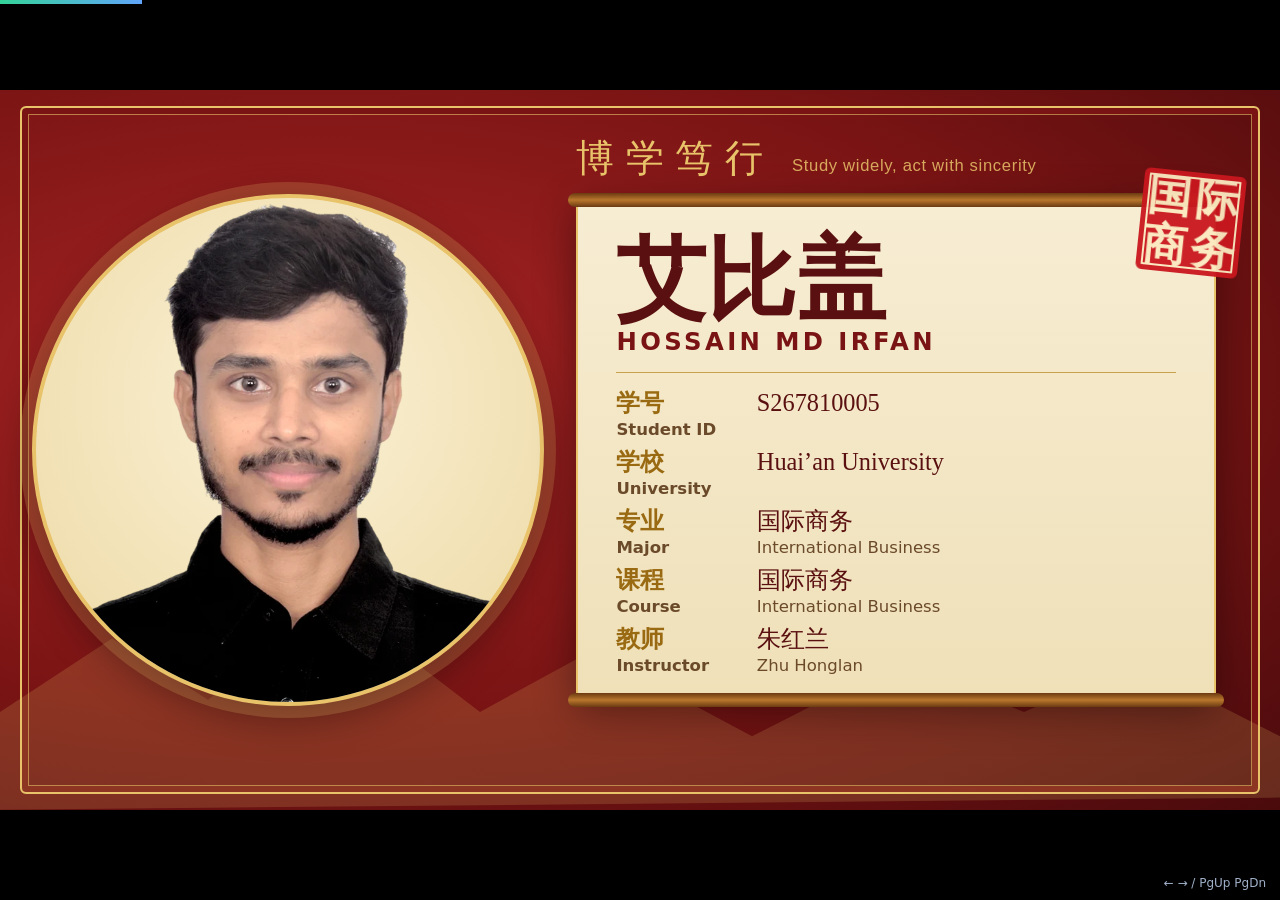
==== hau/mib/index.html @ 046bc31d "Update print statement from 'Hello' to 'Goodbye'" ====
<!DOCTYPE html>
<html lang="en"><head><meta charset="utf-8"><title>National Policy &amp; International Business: Bangladesh | 国家政策与国际商务</title>
<meta name="viewport" content="width=device-width, initial-scale=1, viewport-fit=cover">
<style>
:root{--bg:#0b1220;--fg:#eef2f8;--mut:#9fb0c8;--card:#141d31;--g:#34d399;--r:#f87171;--y:#fbbf24;--b:#60a5fa;color-scheme:dark;box-sizing:border-box;padding-top:env(safe-area-inset-top,0px);padding-bottom:env(safe-area-inset-bottom,0px)}
*{box-sizing:border-box}html,body{height:100%;margin:0;overflow:hidden}
body{background:#000;color:var(--fg);font-family:"Segoe UI",system-ui,-apple-system,"PingFang SC","Microsoft YaHei",sans-serif}
#bar{position:fixed;left:0;top:0;height:4px;background:linear-gradient(90deg,var(--g),var(--b));transition:width .5s;z-index:5}
.s{position:absolute;inset:0;padding:4.5cqh 7cqw;display:flex;flex-direction:column;justify-content:center;opacity:0;visibility:hidden;transform:translateX(40px);transition:all .6s;overflow-y:auto}
.s.on{opacity:1;visibility:visible;transform:none}
.k{color:var(--g);letter-spacing:.15em;font-size:1.5cqw;text-transform:uppercase}
h1,h2{margin:.2em 0 0;line-height:1.15}h1{font-size:5.2cqw}h2{font-size:4cqw}
.zh{color:var(--y);font-size:.62em;font-weight:500;display:block;margin-top:.25em}
.sub{color:var(--mut);font-size:2cqw;margin-top:1.2em}
.grid{display:grid;grid-template-columns:repeat(auto-fit,minmax(230px,1fr));gap:16px;margin-top:2.2cqh}
.c{background:var(--card);border:1px solid #243150;border-radius:14px;padding:18px 20px;font-size:1.7cqw;line-height:1.45}
.c b{display:block;font-size:1.1em;margin-bottom:4px}.c i{display:block;color:var(--y);font-style:normal;margin-top:6px;font-size:.92em}
.big{font-size:5cqw;font-weight:700;color:var(--g)}
.src{color:var(--mut);font-size:1.2cqw;margin-top:2cqh}
.a{opacity:0;transform:translateY(24px)}.on .a{animation:up .7s forwards;animation-delay:calc(var(--d,0)*.18s + .2s)}
@keyframes up{to{opacity:1;transform:none}}
svg{width:100%;max-height:40cqh;margin-top:1cqh}svg text{fill:var(--fg);font-size:17px}svg .z{fill:var(--y);font-size:15px}
.ln{stroke-dasharray:400;stroke-dashoffset:400}.on .ln{animation:dr 1.4s forwards;animation-delay:calc(var(--d,0)*.4s + .6s)}
@keyframes dr{to{stroke-dashoffset:0}}
.nd{opacity:0}.on .nd{animation:up .6s forwards;animation-delay:calc(var(--d,0)*.3s + .3s)}
#hint{position:fixed;right:14px;bottom:calc(10px + env(safe-area-inset-bottom,0px));color:var(--mut);font-size:12px;z-index:5}

.intro{padding:0;display:grid;grid-template-columns:minmax(0,.9fr) minmax(0,1.1fr);align-items:end;overflow:hidden;background:radial-gradient(ellipse at 25% 40%,#a82424 0,#7a1414 55%,#4a0a0c 100%);--gold:#e8c36a;--ink:#5a1010}
.intro::before{content:"";position:absolute;inset:2.2cqh 1.6cqw;border:2px solid var(--gold);border-radius:6px;pointer-events:none;box-shadow:inset 0 0 0 6px #7a1414,inset 0 0 0 7px rgba(232,195,106,.6)}
.intro .mt{position:absolute;left:0;right:0;bottom:0;height:34cqh;opacity:.18}
.scroll{position:relative;align-self:center;margin-right:5cqw;background:linear-gradient(#f7edd3,#efe0b8);color:var(--ink);border:2px solid var(--gold);border-radius:6px;padding:3.2cqh 3cqw;box-shadow:0 10px 40px rgba(0,0,0,.4);font-family:"KaiTi","STKaiti","Songti SC","SimSun",serif}
.scroll::before,.scroll::after{content:"";position:absolute;left:-10px;right:-10px;height:14px;border-radius:7px;background:linear-gradient(#6b3a12,#b9772c,#6b3a12)}
.scroll::before{top:-8px}.scroll::after{bottom:-8px}
.nz{font-size:7cqw;font-weight:700;line-height:1.05;margin-top:.1em}
.ne{font-family:"Segoe UI",system-ui,sans-serif;letter-spacing:.14em;font-size:1.9cqw;color:#7a1414;font-weight:600}
.rw{display:grid;grid-template-columns:5.2em 1fr;gap:6px 14px;margin-top:2.2cqh;border-top:1px solid #c9a24d;padding-top:2cqh;font-size:1.9cqw;line-height:1.3}
.rw .l{color:#9a6a12;font-weight:700}.rw small{display:block;font-family:"Segoe UI",system-ui,sans-serif;font-size:.68em;color:#6b4a2a}
.seal{position:absolute;right:-2.2cqw;top:-4cqh;width:8cqw;aspect-ratio:1;background:#c8161d;color:#fbe9c0;display:grid;grid-template:1fr 1fr/1fr 1fr;place-items:center;font-size:3.4cqw;font-weight:700;border:3px solid #c8161d;outline:2px solid #fbe9c0;outline-offset:-7px;transform:rotate(6deg);border-radius:6px;line-height:1}
.on .seal{animation:stamp .5s 1.6s both}@keyframes stamp{from{opacity:0;transform:scale(2) rotate(-8deg)}to{opacity:.95;transform:rotate(6deg)}}
.vt{position:absolute;left:45cqw;top:6cqh;color:var(--gold);font-family:"KaiTi","STKaiti",serif;font-size:3cqw;letter-spacing:.3em;z-index:2;display:flex;align-items:baseline;gap:1.4cqw}
.vt small{font-size:1.3cqw;letter-spacing:.04em;font-family:"Segoe UI",sans-serif;opacity:.85}
#stage{position:absolute;left:50%;top:50%;width:min(100vw,177.78vh);aspect-ratio:16/9;transform:translate(-50%,-50%);container-type:size;overflow:hidden;background:var(--bg)}
.intro .ph{position:relative;height:100%;display:flex;align-items:center;justify-content:center}
.intro .sun{position:relative;width:min(80cqh,40cqw);aspect-ratio:1;border-radius:50%;overflow:hidden;background:radial-gradient(circle at 50% 40%,#fbf1d6,#ecd8a2);border:4px solid var(--gold);box-shadow:0 0 0 12px rgba(232,195,106,.2),0 12px 40px rgba(0,0,0,.4);display:flex;align-items:flex-end;justify-content:center}
.intro .sun img{height:102%;display:block;margin-bottom:-1%}
.on .sun{animation:pop .9s both}.on .sun img{animation:rise 1s .3s both}
@keyframes pop{from{opacity:0;transform:scale(.4)}to{opacity:1;transform:none}}
@keyframes rise{from{opacity:0;transform:translateY(60px)}to{opacity:1;transform:none}}
</style></head><body><div id="bar"></div>
<div id="stage">
<section class="s intro">
<svg class="mt" viewBox="0 0 800 200" preserveAspectRatio="none"><path d="M0 200V120l70-60 60 50 80-80 90 90 70-50 100 70 90-60 80 40 70-40 90 60v50z" fill="#e8c36a"/></svg>
<div class="vt a" id="mo"><span></span><small>Study widely, act with sincerity</small></div>
<div class="ph"><div class="sun"><img id="ph" alt="Presenter portrait"></div></div>
<div class="scroll a" style="--d:2"><div class="seal" id="sl"></div>
<div class="nz" id="nz"></div><div class="ne" id="ne"></div>
<div class="rw">
<div class="l">学号<small>Student ID</small></div><div id="id"></div>
<div class="l">学校<small>University</small></div><div id="un"></div>
<div class="l">专业<small>Major</small></div><div id="mj"></div>
<div class="l">课程<small>Course</small></div><div id="co"></div>
<div class="l">教师<small>Instructor</small></div><div id="in"></div>
</div></div></section>


<section class="s">
<div class="k a" id="kick"></div>
<h1 class="a" style="--d:1">National Policy and International Business: The Case of Bangladesh<span class="zh">国家政策与国际商务:孟加拉国案例</span></h1>
<div class="sub a" style="--d:2">Geopolitical friction in China–Bangladesh infrastructure cooperation<span class="zh">中孟基础设施合作中的地缘政治摩擦</span></div>
</section>

<section class="s">
<div class="k a">01 · Objective 目标</div>
<h2 class="a" style="--d:1">Bangladesh: a strategic node in China’s Belt and Road<span class="zh">孟加拉国:“一带一路”中的战略节点</span></h2>
<div class="grid">
<div class="c a" style="--d:2"><b>Joined BRI in 2016</b>Chinese capital now spans transport, energy and industrial zones.<i>2016年加入“一带一路”,中资覆盖交通、能源与产业园区。</i></div>
<div class="c a" style="--d:3"><b>Research question</b>How do a host country’s FDI-seeking policies collide with third-party states’ policies?<i>东道国的引资政策如何与第三方国家的政策相互碰撞?</i></div>
<div class="c a" style="--d:4"><b>Link to Chapter 3 (Huawei)</b>Again, state policy shapes business outcomes beyond pure market logic.<i>与第三章华为案例相呼应:国家政策超越纯市场逻辑,左右企业结果。</i></div>
</div></section>

<section class="s">
<div class="k a">02 · Model 分析模型</div>
<h2 class="a" style="--d:1">The Triangular Policy Game<span class="zh">三角政策博弈模型</span></h2>
<svg viewBox="0 0 700 360" aria-label="Triangular policy model">
<g stroke-width="3" fill="none"><line class="ln" style="--d:1" x1="150" y1="290" x2="550" y2="290" stroke="#34d399"/><line class="ln" style="--d:2" x1="350" y1="70" x2="150" y2="290" stroke="#f87171"/><line class="ln" style="--d:3" x1="350" y1="70" x2="550" y2="290" stroke="#f87171" stroke-dasharray="8 8"/></g>
<g class="nd" style="--d:1"><circle cx="150" cy="290" r="9" fill="#60a5fa"/><text x="60" y="330">Bangladesh (host)</text><text class="z" x="60" y="352">孟加拉国(东道国):求资金、建基建</text></g>
<g class="nd" style="--d:2"><circle cx="550" cy="290" r="9" fill="#34d399"/><text x="470" y="330">China (investor)</text><text class="z" x="440" y="352">中国(投资国):BRI、贷款、工程</text></g>
<g class="nd" style="--d:3"><circle cx="350" cy="70" r="9" fill="#f87171"/><text x="250" y="42">Third parties: India, US</text><text class="z" x="250" y="62">第三方:印度、美国 · 对冲、施压、替代方案</text></g>
</svg>
<div class="sub a" style="--d:4;margin-top:0;font-size:1.55cqw">Third-party security concerns can override pure economic logic. Beijing itself says cooperation should be free from third-party influence.<span class="zh">第三方的安全关切可能压过纯经济逻辑;中方也强调中孟合作不应受第三方干扰。</span></div>
<div class="src">Source: The Business Standard, 2026</div>
</section>

<section class="s">
<div class="k a">03 · Case 1 案例一</div>
<h2 class="a" style="--d:1">Teesta River Project<span class="zh">提斯塔河综合治理与修复项目</span></h2>
<div class="grid">
<div class="c a" style="--d:2"><span class="big">$750M</span><br>Phase 1 cost, of which Bangladesh seeks <b style="display:inline">$550M</b> from China; work planned 2026–2029.<i>一期约7.5亿美元,孟方申请中方贷款5.5亿美元;计划2026–2029年实施。</i></div>
<div class="c a" style="--d:3"><b>India’s concern</b>Shared river, and the site lies near the Siliguri Corridor. India says it has conveyed its views to Dhaka.<i>印度关切:跨境河流,且靠近西里古里走廊;印方已向达卡表明立场。</i></div>
<div class="c a" style="--d:4"><b>Update on my draft</b>Once stalled; in 2026 China pledged support and a feasibility study is done. Friction now shows as diplomacy, not a halt.<i>此前搁置;2026年中方承诺支持,可行性研究已完成。</i></div>
</div>
<div class="src">Sources: Prothom Alo, Observer BD, ThePrint (2026)</div></section>

<section class="s">
<div class="k a">04 · Case 2 案例二</div>
<h2 class="a" style="--d:1">Mongla Port: India and China at one port<span class="zh">蒙拉港:中印同港并存</span></h2>
<div class="grid">
<div class="c a" style="--d:2"><b>June 2026 · MoU</b>CCECC to develop a 110-acre economic zone on land once earmarked for India; offer of $650M.<i>2026年6月:中国土木工程集团获批开发110英亩经济区,原为印度预留地。</i></div>
<div class="c a" style="--d:3"><b>10 Oct 2026 · Loan</b><span class="big">$335.78M</span><br>China Exim concessional loan for two container terminals, due Dec 2028.<i>10月10日:中国进出口银行优惠贷款,建设两座集装箱码头。</i></div>
<div class="c a" style="--d:4"><b>Not a takeover</b>India still built the Khulna–Mongla rail and holds a terminal deal from 2024. Bangladesh balances both.<i>并非中国接管:印度仍有铁路与码头安排,孟加拉国两边平衡。</i></div>
</div>
<div class="src">Sources: TBS, Maritime Gateway, Outlook India (2026)</div></section>

<section class="s">
<div class="k a">05 · Scale 规模</div>
<h2 class="a" style="--d:1">Investment pull, and BCIM<span class="zh">投资吸引力与孟中印缅经济走廊</span></h2>
<div class="grid">
<div class="c a" style="--d:2"><span class="big">$9.2B</span><br>Proposals by 12 Chinese firms during the 22–26 June 2026 state visit (proposals, not realized FDI).<i>12家中企提出92亿美元投资意向(仅为意向,非已落地外资)。</i></div>
<div class="c a" style="--d:3"><span class="big">$18.2B vs $1.3B</span><br>China’s exports to vs imports from Bangladesh: a deep trade imbalance.<i>中国对孟出口182亿美元,自孟进口仅13亿美元。</i></div>
<div class="c a" style="--d:4"><b>BCIM corridor</b>Kunming–Myanmar–Chattogram link. China reaffirmed interest in 2026, but it remains a proposal.<i>昆明—缅甸—吉大港走廊:中方重申兴趣,目前仍为设想。</i></div>
</div>
<div class="src">Sources: Bernama/BSS, Observer BD, TBS (2026)</div></section>

<section class="s">
<div class="k a">06 · Mechanisms 作用机制</div>
<h2 class="a" style="--d:1">How third-party policy shapes business<span class="zh">第三方政策如何影响商业决策</span></h2>
<div class="grid">
<div class="c a" style="--d:2"><b>Diplomatic pressure</b>Public statements and “debt-trap” narratives shape opinion and timing.<i>外交施压与“债务陷阱”叙事。</i></div>
<div class="c a" style="--d:3"><b>Counter-offers</b>India offered to invest in Teesta in 2024 and earlier planned zones at Mongla.<i>替代方案:印度曾提出参与提斯塔并规划经济区。</i></div>
<div class="c a" style="--d:4"><b>Sanctions risk (potential)</b>Banks and contractors may hesitate if secondary sanctions loom, as in the Huawei case.<i>潜在风险:二级制裁使银行与承包商犹豫(类比华为)。</i></div>
</div></section>

<section class="s">
<div class="k a">07 · Conclusion 结论</div>
<h2 class="a" style="--d:1">Hedging is the host-country strategy<span class="zh">对冲平衡:东道国的应对策略</span></h2>
<div class="grid">
<div class="c a" style="--d:2"><b>For governments</b>Take Chinese capital while keeping Indian ties: strategic hedging.<i>政府:引入中资,同时维系对印关系。</i></div>
<div class="c a" style="--d:3"><b>For firms</b>Price in third-party political risk when bidding in South Asia.<i>企业:投标时须计入第三方政治风险。</i></div>
<div class="c a" style="--d:4"><b>Huawei parallel</b>National policy is not neutral: it can enable or block international business.<i>与华为案例一致:国家政策可促成,也可阻断国际商务。</i></div>
</div>
<div class="sub a" style="--d:5">Thank you · 谢谢!</div></section>

</div>
<div id="hint">← → / PgUp PgDn</div>
<script>
/* ===== EDIT HERE (改这里) ===== */
var CONFIG={
uni:["","Huai’an University"],
nameZh:"艾比盖",nameEn:"HOSSAIN MD IRFAN",id:"S267810005",
major:["国际商务","International Business"],
course:["国际商务","International Business"],
instructor:["朱红兰","Zhu Honglan"],
seal:"国际商务",motto:"博学笃行"};
/* ===== END ===== */
(function(){var C=CONFIG,$=function(i){return document.getElementById(i)};
function two(a){return a[0]?a[0]+'<small>'+a[1]+'</small>':a[1]}
$('nz').textContent=C.nameZh;$('ne').textContent=C.nameEn;$('id').textContent=C.id;
$('un').innerHTML=two(C.uni);$('mj').innerHTML=two(C.major);$('co').innerHTML=two(C.course);$('in').innerHTML=two(C.instructor);
$('sl').innerHTML=C.seal.split('').map(function(c){return'<span>'+c+'</span>'}).join('');
$('mo').firstChild.textContent=C.motto;
$('kick').textContent=C.course[1]+' · '+C.course[0]+' · '+C.uni[1]+(C.uni[0]?' '+C.uni[0]:'');
document.title=document.title;})();
var S=[].slice.call(document.querySelectorAll('.s')),i=0,bar=document.getElementById('bar');
function go(n){i=Math.max(0,Math.min(S.length-1,n));S.forEach(function(s,k){s.classList.toggle('on',k===i)});bar.style.width=((i+1)/S.length*100)+'%';try{history.replaceState(null,'','#'+(i+1))}catch(e){}}
var h=parseInt((location.hash||'').slice(1),10);go(h>0?h-1:0);
document.addEventListener('keydown',function(e){var k=e.key;if(['ArrowRight','ArrowDown','PageDown',' ','Enter'].indexOf(k)>-1){e.preventDefault();go(i+1)}else if(['ArrowLeft','ArrowUp','PageUp','Backspace'].indexOf(k)>-1){e.preventDefault();go(i-1)}else if(k==='f'||k==='F'){var d=document.documentElement;document.fullscreenElement?document.exitFullscreen():d.requestFullscreen&&d.requestFullscreen()}else if(k==='Home')go(0);else if(k==='End')go(S.length-1)});
var x0=null;document.addEventListener('touchstart',function(e){x0=e.touches[0].clientX});
document.addEventListener('touchend',function(e){if(x0===null)return;var d=e.changedTouches[0].clientX-x0;if(Math.abs(d)>50)go(i+(d<0?1:-1));x0=null});
document.addEventListener('click',function(e){go(i+(e.clientX<innerWidth*.2?-1:1))});
</script><script>document.getElementById("ph").src="[data-uri]";</script></body></html>
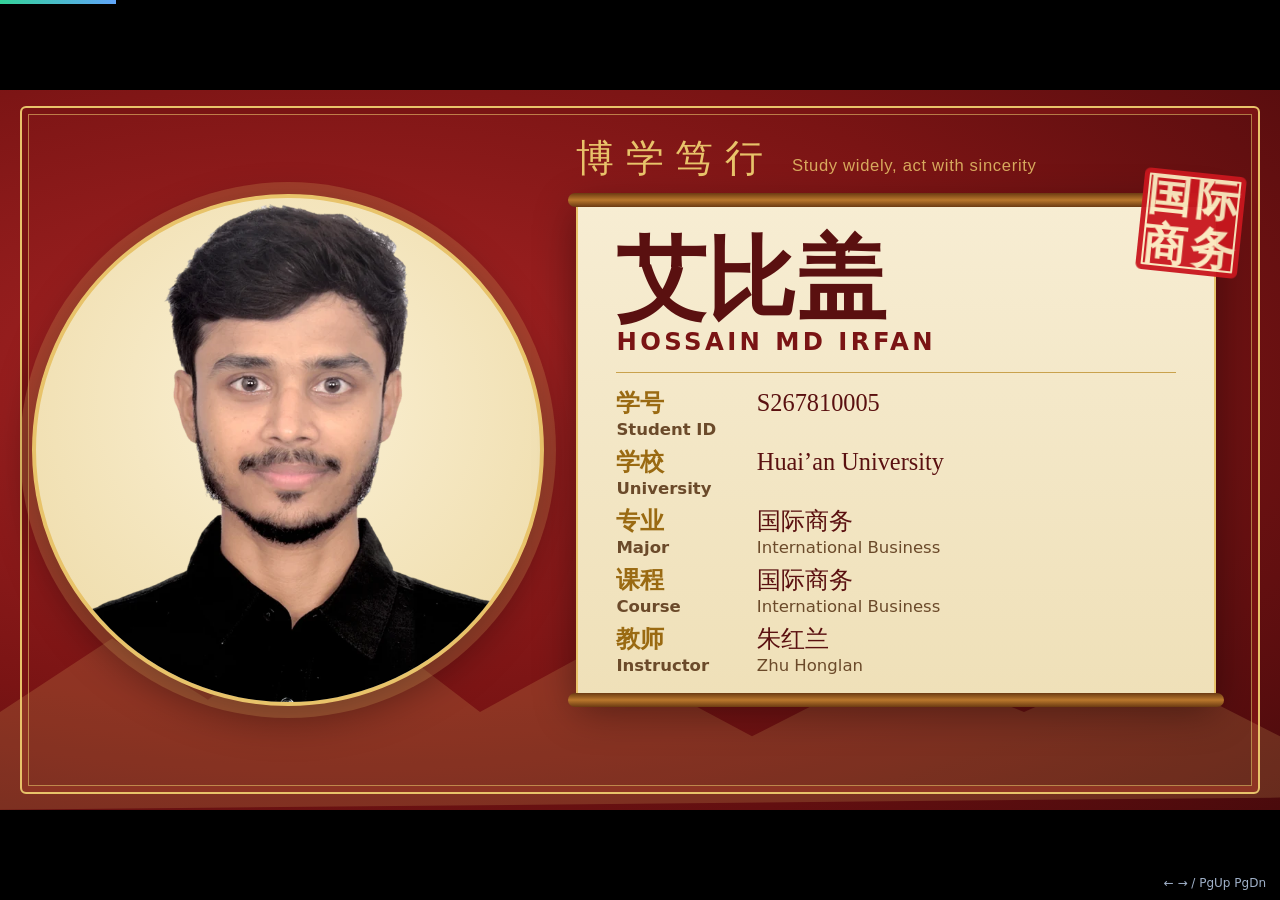
==== commit 93cefc4f: "Update index.html with new content on Bangladesh's policies Added new sections and updated existing " ====
--- a/hau/mib/index.html
+++ b/hau/mib/index.html
@@ -19,7 +19,7 @@
 .src{color:var(--mut);font-size:1.2cqw;margin-top:2cqh}
 .a{opacity:0;transform:translateY(24px)}.on .a{animation:up .7s forwards;animation-delay:calc(var(--d,0)*.18s + .2s)}
 @keyframes up{to{opacity:1;transform:none}}
-svg{width:100%;max-height:40cqh;margin-top:1cqh}svg text{fill:var(--fg);font-size:17px}svg .z{fill:var(--y);font-size:15px}
+svg{width:100%;max-height:40cqh;margin-top:1cqh}svg text{fill:var(--fg);font-size:19px}svg .z{fill:var(--y);font-size:17px}
 .ln{stroke-dasharray:400;stroke-dashoffset:400}.on .ln{animation:dr 1.4s forwards;animation-delay:calc(var(--d,0)*.4s + .6s)}
 @keyframes dr{to{stroke-dashoffset:0}}
 .nd{opacity:0}.on .nd{animation:up .6s forwards;animation-delay:calc(var(--d,0)*.3s + .3s)}
@@ -46,6 +46,10 @@
 .on .sun{animation:pop .9s both}.on .sun img{animation:rise 1s .3s both}
 @keyframes pop{from{opacity:0;transform:scale(.4)}to{opacity:1;transform:none}}
 @keyframes rise{from{opacity:0;transform:translateY(60px)}to{opacity:1;transform:none}}
+.tl{display:flex;gap:1cqw;margin-top:2cqh}.tl>div{flex:1;background:var(--card);border-top:3px solid var(--r);border-radius:8px;padding:1.1cqw;font-size:1.3cqw;line-height:1.4}.tl b{display:block;color:var(--y);font-size:1.25em}.tl i{display:block;color:var(--y);font-style:normal;margin-top:5px}
+.sm .c{font-size:1.5cqw}.sm h2{font-size:3.5cqw}
+.bars{margin-top:2.2cqh}.bar{display:flex;align-items:center;gap:1.2cqw;margin:1.2cqh 0;font-size:1.55cqw}.bar .lb{width:24cqw}.bar i{display:block;color:var(--y);font-style:normal;font-size:.85em}.bar .tr{flex:1;background:#1c2742;border-radius:8px;height:4.4cqh;overflow:hidden}.bar .fill{display:flex;align-items:center;justify-content:flex-end;height:100%;width:0;background:linear-gradient(90deg,var(--g),var(--b));padding-right:.8cqw;font-weight:700;color:#06121f}.on .fill{animation:gr 1.4s forwards;animation-delay:calc(var(--d,0)*.3s + .4s)}@keyframes gr{to{width:var(--w)}}
+.chips{display:flex;flex-wrap:wrap;gap:1cqw;margin-top:2cqh}.chips span{background:var(--card);border:1px solid #243150;border-radius:999px;padding:.8cqh 1.4cqw;font-size:1.35cqw}.chips i{color:var(--y);font-style:normal;margin-left:.5cqw}
 </style></head><body><div id="bar"></div>
 <div id="stage">
 <section class="s intro">
@@ -66,79 +70,75 @@
 <section class="s">
 <div class="k a" id="kick"></div>
 <h1 class="a" style="--d:1">National Policy and International Business: The Case of Bangladesh<span class="zh">国家政策与国际商务:孟加拉国案例</span></h1>
-<div class="sub a" style="--d:2">Geopolitical friction in China–Bangladesh infrastructure cooperation<span class="zh">中孟基础设施合作中的地缘政治摩擦</span></div>
+<div class="sub a" style="--d:2">When other states’ policies decide a country’s development<span class="zh">当他国政策左右一国的发展</span></div>
 </section>
 
-<section class="s">
-<div class="k a">01 · Objective 目标</div>
-<h2 class="a" style="--d:1">Bangladesh: a strategic node in China’s Belt and Road<span class="zh">孟加拉国:“一带一路”中的战略节点</span></h2>
-<div class="grid">
-<div class="c a" style="--d:2"><b>Joined BRI in 2016</b>Chinese capital now spans transport, energy and industrial zones.<i>2016年加入“一带一路”,中资覆盖交通、能源与产业园区。</i></div>
-<div class="c a" style="--d:3"><b>Research question</b>How do a host country’s FDI-seeking policies collide with third-party states’ policies?<i>东道国的引资政策如何与第三方国家的政策相互碰撞?</i></div>
-<div class="c a" style="--d:4"><b>Link to Chapter 3 (Huawei)</b>Again, state policy shapes business outcomes beyond pure market logic.<i>与第三章华为案例相呼应:国家政策超越纯市场逻辑,左右企业结果。</i></div>
-</div></section>
+<section class="s sm">
+<div class="k a">01 · Chapter 3 lens 理论视角</div>
+<h2 class="a" style="--d:1">Policy is an instrument of state interest<span class="zh">国家政策是国家利益的工具</span></h2>
+<div class="grid"><div class="c a" style="--d:2"><b>Huawei &amp; Alstom</b>Canada arrested Meng Wanzhou at US request (2018); Alstom was forced to sell 70% of its energy business to GE.<i>孟晚舟事件、阿尔斯通案:国家力量被用来打压企业。</i></div><div class="c a" style="--d:3"><b>Prebisch: center–periphery</b>Peripheral countries that try to change the pattern face pressure and sanctions.<i>普雷维什“中心—外围”论:外围国家想改变格局,常遭打压。</i></div><div class="c a" style="--d:4"><b>US trade policy (Ahearn)</b>Trade policy serves a state’s political and economic interests at home and abroad.<i>贸易政策服务于国家的国内外政治与经济利益。</i></div><div class="c a" style="--d:5"><b>Our question</b>Does the same logic squeeze Bangladesh’s China-linked development?<i>同样的逻辑,是否也在制约孟加拉国与中国的发展合作?</i></div></div>
+</section>
 
-<section class="s">
+<section class="s sm">
 <div class="k a">02 · Model 分析模型</div>
 <h2 class="a" style="--d:1">The Triangular Policy Game<span class="zh">三角政策博弈模型</span></h2>
-<svg viewBox="0 0 700 360" aria-label="Triangular policy model">
-<g stroke-width="3" fill="none"><line class="ln" style="--d:1" x1="150" y1="290" x2="550" y2="290" stroke="#34d399"/><line class="ln" style="--d:2" x1="350" y1="70" x2="150" y2="290" stroke="#f87171"/><line class="ln" style="--d:3" x1="350" y1="70" x2="550" y2="290" stroke="#f87171" stroke-dasharray="8 8"/></g>
-<g class="nd" style="--d:1"><circle cx="150" cy="290" r="9" fill="#60a5fa"/><text x="60" y="330">Bangladesh (host)</text><text class="z" x="60" y="352">孟加拉国(东道国):求资金、建基建</text></g>
-<g class="nd" style="--d:2"><circle cx="550" cy="290" r="9" fill="#34d399"/><text x="470" y="330">China (investor)</text><text class="z" x="440" y="352">中国(投资国):BRI、贷款、工程</text></g>
-<g class="nd" style="--d:3"><circle cx="350" cy="70" r="9" fill="#f87171"/><text x="250" y="42">Third parties: India, US</text><text class="z" x="250" y="62">第三方:印度、美国 · 对冲、施压、替代方案</text></g>
+<svg viewBox="0 0 700 330" aria-label="Triangular policy model">
+<g stroke-width="3" fill="none"><line class="ln" style="--d:1" x1="150" y1="260" x2="550" y2="260" stroke="#34d399"/><line class="ln" style="--d:2" x1="350" y1="60" x2="150" y2="260" stroke="#f87171"/><line class="ln" style="--d:3" x1="350" y1="60" x2="550" y2="260" stroke="#f87171" stroke-dasharray="8 8"/></g>
+<g class="nd" style="--d:1"><circle cx="150" cy="260" r="9" fill="#60a5fa"/><text x="40" y="298">Bangladesh (host)</text><text class="z" x="40" y="320">孟加拉国:需要基建、技术、产业园</text></g>
+<g class="nd" style="--d:2"><circle cx="550" cy="260" r="9" fill="#34d399"/><text x="430" y="298">China (investor)</text><text class="z" x="430" y="320">中国:资金、零关税、工程</text></g>
+<g class="nd" style="--d:3"><circle cx="350" cy="60" r="9" fill="#f87171"/><text x="200" y="30">India · US (third parties)</text><text class="z" x="200" y="50">印度·美国:贸易、过境、水、关税杠杆</text></g>
 </svg>
-<div class="sub a" style="--d:4;margin-top:0;font-size:1.55cqw">Third-party security concerns can override pure economic logic. Beijing itself says cooperation should be free from third-party influence.<span class="zh">第三方的安全关切可能压过纯经济逻辑;中方也强调中孟合作不应受第三方干扰。</span></div>
-<div class="src">Source: The Business Standard, 2026</div>
+<div class="sub a" style="--d:4;margin-top:0;font-size:1.55cqw">Policy leverage can slow deals that make economic sense. Beijing’s stated position: cooperation should be free of third-party influence.<span class="zh">政策杠杆可拖慢经济上合理的合作;中方立场:合作不应受第三方干扰。</span></div>
 </section>
 
-<section class="s">
-<div class="k a">03 · Case 1 案例一</div>
-<h2 class="a" style="--d:1">Teesta River Project<span class="zh">提斯塔河综合治理与修复项目</span></h2>
-<div class="grid">
-<div class="c a" style="--d:2"><span class="big">$750M</span><br>Phase 1 cost, of which Bangladesh seeks <b style="display:inline">$550M</b> from China; work planned 2026–2029.<i>一期约7.5亿美元,孟方申请中方贷款5.5亿美元;计划2026–2029年实施。</i></div>
-<div class="c a" style="--d:3"><b>India’s concern</b>Shared river, and the site lies near the Siliguri Corridor. India says it has conveyed its views to Dhaka.<i>印度关切:跨境河流,且靠近西里古里走廊;印方已向达卡表明立场。</i></div>
-<div class="c a" style="--d:4"><b>Update on my draft</b>Once stalled; in 2026 China pledged support and a feasibility study is done. Friction now shows as diplomacy, not a halt.<i>此前搁置;2026年中方承诺支持,可行性研究已完成。</i></div>
+<section class="s sm">
+<div class="k a">03 · Promises 承诺与落地</div>
+<h2 class="a" style="--d:1">China–Bangladesh: a decade of promises<span class="zh">中孟合作:十年承诺,近半落地</span></h2>
+<div class="bars">
+<div class="bar a" style="--d:2"><span class="lb">2016 pledge, 27 projects<i>2016年承诺</i></span><span class="tr"><span class="fill" style="--w:100%;--d:2">$20B</span></span></div>
+<div class="bar a" style="--d:3"><span class="lb">Loans signed (2026)<i>已签贷款</i></span><span class="tr"><span class="fill" style="--w:44%;--d:3">$8.89B</span></span></div>
+<div class="bar a" style="--d:4"><span class="lb">Disbursed by Jun 2023<i>已拨付</i></span><span class="tr"><span class="fill" style="--w:22%;--d:4">$4.47B</span></span></div>
 </div>
-<div class="src">Sources: Prothom Alo, Observer BD, ThePrint (2026)</div></section>
+<div class="chips a" style="--d:5"><span>Red tape on both sides<i>双方行政拖沓</i></span><span>Supplier-credit conditions<i>供应商信贷条件</i></span><span>Rival Chinese firms lobbying<i>中企相互游说</i></span><span>Shifting priorities, reviews<i>优先事项变化与复审</i></span></div>
+<div class="sub a" style="--d:6;font-size:1.5cqw">Delivered: Karnaphuli tunnel and Padma Bridge Rail Link. Nearly half of the 2016 projects were implemented; others were revised, dropped or stalled.<span class="zh">已建成:卡纳普里隧道、帕德玛大桥铁路连接线;2016年项目近半落地,其余被修改、取消或搁置。</span></div>
+<div class="src">Sources: The Daily Star (2023, 2026), The Business Standard, Dhaka Tribune</div>
+</section>
 
-<section class="s">
-<div class="k a">04 · Case 2 案例二</div>
-<h2 class="a" style="--d:1">Mongla Port: India and China at one port<span class="zh">蒙拉港:中印同港并存</span></h2>
-<div class="grid">
-<div class="c a" style="--d:2"><b>June 2026 · MoU</b>CCECC to develop a 110-acre economic zone on land once earmarked for India; offer of $650M.<i>2026年6月:中国土木工程集团获批开发110英亩经济区,原为印度预留地。</i></div>
-<div class="c a" style="--d:3"><b>10 Oct 2026 · Loan</b><span class="big">$335.78M</span><br>China Exim concessional loan for two container terminals, due Dec 2028.<i>10月10日:中国进出口银行优惠贷款,建设两座集装箱码头。</i></div>
-<div class="c a" style="--d:4"><b>Not a takeover</b>India still built the Khulna–Mongla rail and holds a terminal deal from 2024. Bangladesh balances both.<i>并非中国接管:印度仍有铁路与码头安排,孟加拉国两边平衡。</i></div>
-</div>
-<div class="src">Sources: TBS, Maritime Gateway, Outlook India (2026)</div></section>
+<section class="s sm">
+<div class="k a">04 · India (1) 印度之一</div>
+<h2 class="a" style="--d:1">Indian-backed zones: a decade on paper<span class="zh">印度支持的产业园:十年停留在纸面</span></h2>
+<div class="tl"><div class="a" style="--d:2"><b>2015</b>MoU: two Indian-only zones, Mongla and Mirsarai<i>签署协议:蒙拉、米尔萨莱两个印度专属园区</i></div><div class="a" style="--d:3"><b>2018</b>Indian developer named for Mongla; no construction within two years<i>印方企业获指定开发蒙拉,两年内未动工</i></div><div class="a" style="--d:4"><b>2019–24</b>Mirsarai approved; deadline slipped 2021 → 2025; no Indian tender filed<i>米尔萨莱:工期由2021年推迟至2025年,印方未递交投标</i></div><div class="a" style="--d:5"><b>2025</b>Dhaka delists the Mongla site<i>孟方撤销蒙拉园区名单</i></div><div class="a" style="--d:6"><b>Jun 2026</b>Same 110 acres to China’s CCECC; $650M offer<i>同一块110英亩土地交给中国土木工程集团,报价6.5亿美元</i></div></div><div class="sub a" style="--d:8;font-size:1.6cqw">India did fund the Khulna–Mongla railway; the zones are what never arrived.<span class="zh">印度确实出资修建了库尔纳—蒙拉铁路,但园区始终未落地。</span></div>
+<div class="src">Sources: The Business Standard, ThePrint, The Daily Star (2023–2026)</div></section>
 
-<section class="s">
-<div class="k a">05 · Scale 规模</div>
-<h2 class="a" style="--d:1">Investment pull, and BCIM<span class="zh">投资吸引力与孟中印缅经济走廊</span></h2>
-<div class="grid">
-<div class="c a" style="--d:2"><span class="big">$9.2B</span><br>Proposals by 12 Chinese firms during the 22–26 June 2026 state visit (proposals, not realized FDI).<i>12家中企提出92亿美元投资意向(仅为意向,非已落地外资)。</i></div>
-<div class="c a" style="--d:3"><span class="big">$18.2B vs $1.3B</span><br>China’s exports to vs imports from Bangladesh: a deep trade imbalance.<i>中国对孟出口182亿美元,自孟进口仅13亿美元。</i></div>
-<div class="c a" style="--d:4"><b>BCIM corridor</b>Kunming–Myanmar–Chattogram link. China reaffirmed interest in 2026, but it remains a proposal.<i>昆明—缅甸—吉大港走廊:中方重申兴趣,目前仍为设想。</i></div>
-</div>
-<div class="src">Sources: Bernama/BSS, Observer BD, TBS (2026)</div></section>
+<section class="s sm">
+<div class="k a">05 · India (2) 印度之二</div>
+<h2 class="a" style="--d:1">Trade, transit and water as leverage<span class="zh">贸易、过境与水资源:杠杆</span></h2>
+<div class="grid"><div class="c a" style="--d:2"><b>Transit</b>9 Apr 2025: India withdrew the transshipment facility it granted in 2020.<i>2025年4月9日:印度取消2020年给予的转运便利。</i></div><div class="c a" style="--d:3"><b>Market</b>May 2025: land-port ban on garments and other goods (about 93% of RMG exports to India used land ports).<i>2025年5月:禁止成衣等货物经陆路口岸入印(约93%成衣原走陆路)。</i></div><div class="c a" style="--d:4"><b>Water</b>Ganges treaty expires Dec 2026; Teesta sharing unresolved for decades.<i>恒河水条约2026年12月到期;提斯塔河分水数十年未决。</i></div><div class="c a" style="--d:5"><b>Teesta 2026</b>With China in the project, India says it will weigh all related developments.<i>提斯塔项目引入中方后,印度表示将综合考虑相关进展。</i></div></div>
+<div class="src">Context: Dhaka had first limited Indian yarn imports. Sources: Dhaka Tribune, The Wire, Telangana Today (2025–26)</div></section>
 
-<section class="s">
-<div class="k a">06 · Mechanisms 作用机制</div>
-<h2 class="a" style="--d:1">How third-party policy shapes business<span class="zh">第三方政策如何影响商业决策</span></h2>
-<div class="grid">
-<div class="c a" style="--d:2"><b>Diplomatic pressure</b>Public statements and “debt-trap” narratives shape opinion and timing.<i>外交施压与“债务陷阱”叙事。</i></div>
-<div class="c a" style="--d:3"><b>Counter-offers</b>India offered to invest in Teesta in 2024 and earlier planned zones at Mongla.<i>替代方案:印度曾提出参与提斯塔并规划经济区。</i></div>
-<div class="c a" style="--d:4"><b>Sanctions risk (potential)</b>Banks and contractors may hesitate if secondary sanctions loom, as in the Huawei case.<i>潜在风险:二级制裁使银行与承包商犹豫(类比华为)。</i></div>
-</div></section>
+<section class="s sm">
+<div class="k a">06 · United States 美国</div>
+<h2 class="a" style="--d:1">Tariffs as leverage<span class="zh">关税作为杠杆</span></h2>
+<div class="grid"><div class="c a" style="--d:2"><b>Tariff path</b>37% (announced Apr 2025) → 20% (Aug 2025) → 19% (Feb 2026 deal). US tariffs hit dozens of economies, not only Bangladesh.<i>对孟关税:37% → 20% → 19%;美国关税针对数十个经济体,并非只针对孟加拉国。</i></div><div class="c a" style="--d:3"><b>Dependence</b>The US takes about 20% of Bangladesh’s exports, mostly garments.<i>美国约占孟出口20%,以成衣为主。</i></div><div class="c a" style="--d:4"><b>The deal</b>Bangladesh phases tariffs down to 2035 and cuts non-tariff barriers. Critics say Washington gains leverage over Dhaka’s wider economic ties.<i>孟方分阶段降税至2035年并削减非关税壁垒;批评者认为美方因此获得影响孟对外经济关系的杠杆。</i></div><div class="c a" style="--d:5"><b>No LDC preference</b>The US gives no LDC-specific tariff break, so garments already paid about 15.6%.<i>美国不给最不发达国家特惠,成衣原本就需缴约15.6%关税。</i></div></div>
+<div class="src">Sources: The Daily Star, AFP/Peninsula, The Financial Express (2026)</div></section>
 
-<section class="s">
-<div class="k a">07 · Conclusion 结论</div>
-<h2 class="a" style="--d:1">Hedging is the host-country strategy<span class="zh">对冲平衡:东道国的应对策略</span></h2>
-<div class="grid">
-<div class="c a" style="--d:2"><b>For governments</b>Take Chinese capital while keeping Indian ties: strategic hedging.<i>政府:引入中资,同时维系对印关系。</i></div>
-<div class="c a" style="--d:3"><b>For firms</b>Price in third-party political risk when bidding in South Asia.<i>企业:投标时须计入第三方政治风险。</i></div>
-<div class="c a" style="--d:4"><b>Huawei parallel</b>National policy is not neutral: it can enable or block international business.<i>与华为案例一致:国家政策可促成,也可阻断国际商务。</i></div>
-</div>
-<div class="sub a" style="--d:5">Thank you · 谢谢!</div></section>
+<section class="s sm">
+<div class="k a">07 · China 中国</div>
+<h2 class="a" style="--d:1">China’s offer: finance, market access, technology<span class="zh">中国方案:资金、市场准入、技术</span></h2>
+<div class="grid"><div class="c a" style="--d:2"><b>Market access</b>Since 1 Dec 2024: zero tariff on 100% of tariff lines from LDCs, Bangladesh included.<i>2024年12月1日起:对包括孟加拉国在内的最不发达国家100%税目零关税。</i></div><div class="c a" style="--d:3"><b>Flagship projects</b>Padma Bridge Rail Link, China’s largest project in Bangladesh, and the Karnaphuli tunnel, South Asia’s first river-bed tunnel.<i>帕德玛大桥铁路连接线、卡纳普里河底隧道:中国技术建设的标志性工程。</i></div><div class="c a" style="--d:4"><b>2026 momentum</b>Mongla port loan $335.78M (10 Oct); $9.2B proposals from 12 Chinese firms; Teesta $550M under discussion.<i>2026年:蒙拉港贷款3.36亿美元;12家中企提出92亿美元投资意向;提斯塔5.5亿美元融资在谈。</i></div><div class="c a" style="--d:5"><b>The LDC clock</b>Bangladesh leaves LDC status on 24 Nov 2026; China’s LDC zero tariff is expected to end, so a bilateral deal matters.<i>2026年11月24日孟加拉国“毕业”,中国对最不发达国家的零关税预计终止,需要双边安排。</i></div></div>
+<div class="src">Sources: Prothom Alo, UNB, Bernama/BSS, Maritime Gateway, The Daily Star (2024–2026)</div></section>
+
+<section class="s sm">
+<div class="k a">08 · Way forward 发展路径</div>
+<h2 class="a" style="--d:1">From squeeze to a development path<span class="zh">从夹缝求生到自主发展</span></h2>
+<div class="grid"><div class="c a" style="--d:2"><b>Diversify (China, 2019)</b>ASEAN overtook the US as China’s No. 2 trade partner.<i>多元化:东盟超过美国,成为中国第二大贸易伙伴。</i></div><div class="c a" style="--d:3"><b>Back private firms</b>Private firms were 42% of China’s trade and grew fastest.<i>扶持民营:占中国外贸42%,增速居首。</i></div><div class="c a" style="--d:4"><b>Stay open</b>FDI reached a record high in 2018 despite tariffs.<i>保持开放:2018年关税战中外资仍创新高。</i></div><div class="c a" style="--d:5"><b>Bangladesh can build</b>R&amp;D partnerships, high-tech and export zones, niches beyond garments (e.g. solar).<i>孟加拉国可做:研发合作、高新技术区、出口加工区、服装以外的产业(如光伏)。</i></div><div class="c a" style="--d:6"><b>Porter (Ch. 2)</b>Singapore and Japan lacked resources but created advanced factors through education and R&amp;D.<i>波特:新加坡、日本资源匮乏,却靠教育与研发创造高级要素。</i></div></div>
+<div class="src">Sources: Textbook Ch. 2–3; UNB (2025)</div></section>
+
+<section class="s sm">
+<div class="k a">09 · Conclusion 结论</div>
+<h2 class="a" style="--d:1">Signing is not delivering<span class="zh">签约不等于落地</span></h2>
+<div class="grid"><div class="c a" style="--d:2"><b>2026 so far</b>Mongla zone MoU (Jun) and loan (Oct) signed; Teesta awaits a feasibility study.<i>2026年:蒙拉园区备忘录、贷款已签;提斯塔待可行性研究。</i></div><div class="c a" style="--d:3"><b>Why the paper gap</b>Mostly red tape and shifting priorities; third-party pressure shows on sensitive projects (Teesta, Mongla).<i>纸面差距主因:行政拖沓与优先事项变化;第三方压力集中在敏感项目(提斯塔、蒙拉)。</i></div><div class="c a" style="--d:4"><b>Chapter 3 lesson</b>International business must weigh policy impacts and seek advantage, avoid harm.<i>第三章启示:国际商务须考虑政策影响,趋利避害。</i></div><div class="c a" style="--d:5"><b>Huawei &amp; Bangladesh</b>Different scale, same logic: states use policy to shape others’ business choices.<i>华为与孟加拉国:规模不同,逻辑相同——国家用政策影响他国商业选择。</i></div></div><div class="sub a" style="--d:7">Thank you · 谢谢!</div>
+</section>
 
 </div>
 <div id="hint">← → / PgUp PgDn</div>
